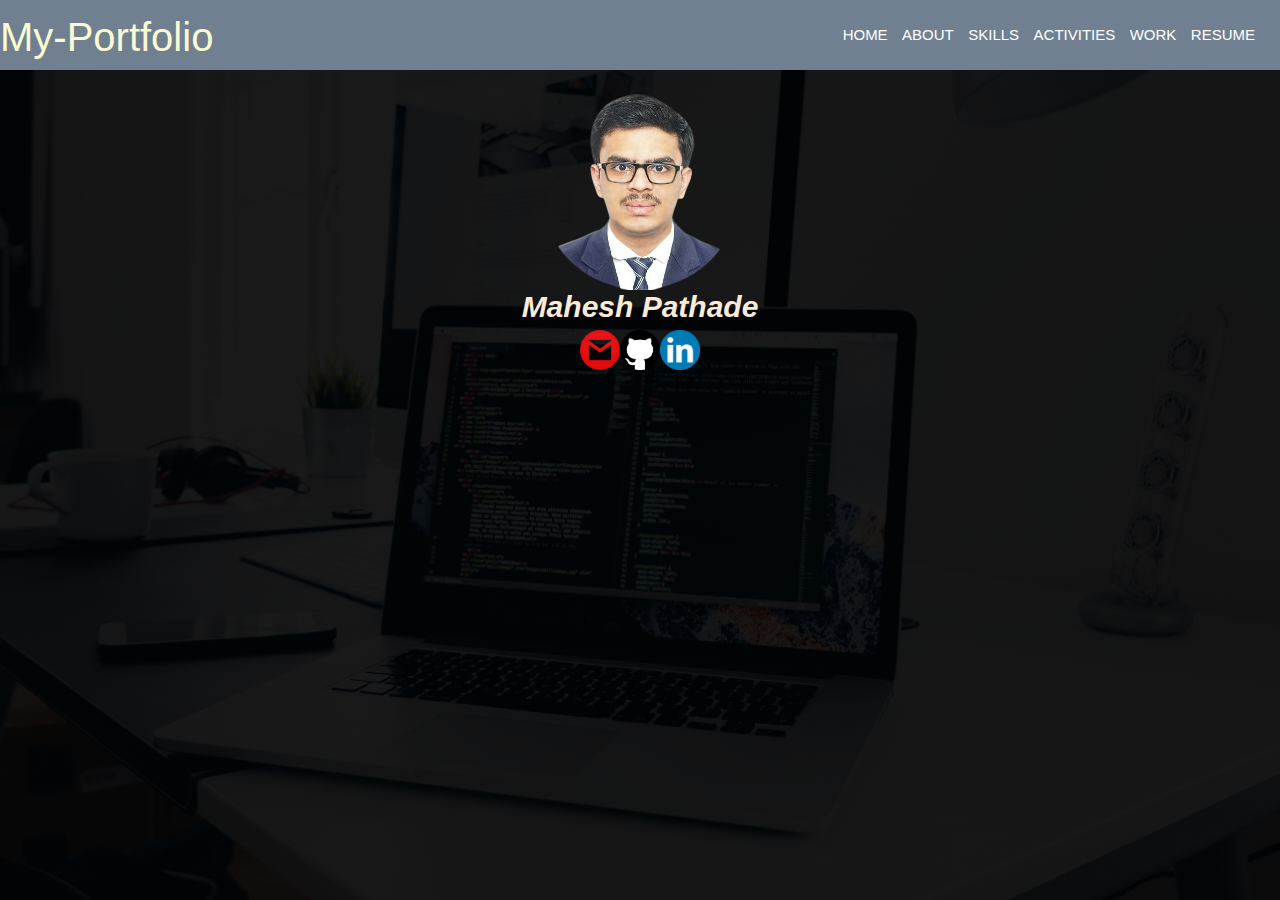
==== index.html @ 018d743a "linked_in" ====
<!DOCTYPE html>
<html lang="en">
<head>
    <meta charset="UTF-8">
    <meta name="viewport" content="width=device-width, initial-scale=1.0">
    <title>Mahesh_Pathade</title>
    <link rel="stylesheet" href="index.css">
</head>
<body>
    <!-- navigation bar -->
    <nav>
        <label class="logo">My-Portfolio</label>
        <ul class="active">
            <li><a  href="#" >Home</a></li>
            <li><a href="#">About</a></li>
            <li><a href="#">Skills</a></li>
            <li><a href="#">Activities</a></li>
            <li><a href="#">Work</a></li>
            <li><a href="#">Resume</a></li>
        </ul>
    </nav>
    <!-- create home section -->
    <section class="home" >
        <div class="box">
            <img  src="assets/crop.png" class="profile" alt=""  height="200px" width="200px" >
            <div class="name"  style="color: antiquewhite; "  ><center><h1>Mahesh Pathade</h1></center>
            </div>
            
        </div>
        <div class="position"  >
            <a href="mailto:maheshpathade010@gmail.com"target ><img src="assets/gmail.png" height="40px"  alt="Mail to Mahesh"></a>
            <a href="https://github.com/maheshpathade1103" target="_blank"><img src="assets/git.png" height="40px" alt=""></a>
            <a href="https://www.linkedin.com/in/mahesh-pathade-021a61166/" target="_blank"><img src="assets/linked_in.jpg" height="40px" alt=""></a>
        </div>
    </section>
    
</body>
</html>
---- index.css ----
*{
    padding: 0%;
    margin: 0%; 
    text-decoration: none;
    list-style: none;
    box-sizing: border-box;
}
h1{
    font-size: 30px;
    font-family: 'Franklin Gothic Medium', 'Arial Narrow', Arial, sans-serif;
    font-style: oblique;
    
    
}
body{
    font-family: 'Franklin Gothic Medium', 'Arial Narrow', Arial, sans-serif;
    background: linear-gradient(rgba(1,1,1,0.9), rgba(1,1,1,0.9)), url("assets/code.jpg");
    background-position: center;
    background-attachment: fixed;
    background-size: cover
}
nav{
    background-color: slategray;
    height: 70px ;
    width: 100%;
    
}

.logo{
    color: lightgoldenrodyellow;
    font-size: 40px;
    padding-left: 0 100px ;
    line-height: 75px;
}    

nav ul{
    float: right;
    margin-right: 20px;
}
nav ul li{
    display: inline;
    line-height:70px;
    margin: 0 5px;
}

nav ul li a{
    display: inline;
    font-size: 15px;
    text-transform: uppercase;
    border-radius: 5px;
}

a.active, a:hover{
    background: #1b9bff;
    transition: .5s;
}

.profile{
    display: block;
    margin-left: auto;
    margin-right: auto;
    margin-top: 20px ;
}
.name{
    margin-left: auto;
    margin-right: auto ;
    border-radius: 15px 50px 30px;
    font-weight: 100;
    width: 280px;
    height: 40px;
}

a {
    color: white;
    text-decoration: none;
  }
  .position{
    display: flex;
    justify-content: center;
    align-items: center;
  }
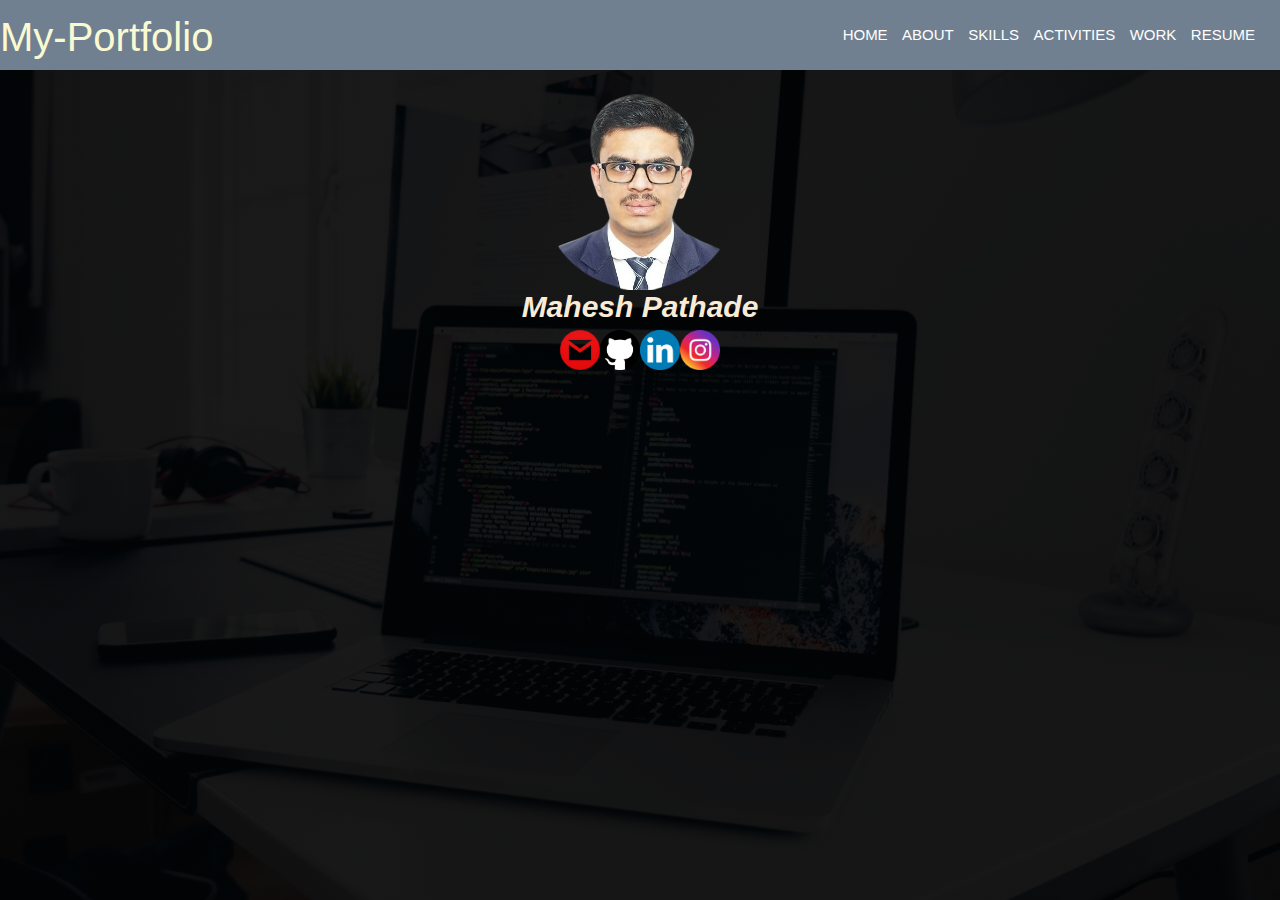
==== commit 7c8eb6f4: "insta updated" ====
--- a/index.html
+++ b/index.html
@@ -31,6 +31,7 @@
             <a href="mailto:maheshpathade010@gmail.com"target ><img src="assets/gmail.png" height="40px"  alt="Mail to Mahesh"></a>
             <a href="https://github.com/maheshpathade1103" target="_blank"><img src="assets/git.png" height="40px" alt=""></a>
             <a href="https://www.linkedin.com/in/mahesh-pathade-021a61166/" target="_blank"><img src="assets/linked_in.jpg" height="40px" alt=""></a>
+            <a href="https://www.instagram.com/oi_mahesh/" target="_blank"><img src="assets/insta.jpg" height="40px" alt=""></a>
         </div>
     </section>
     
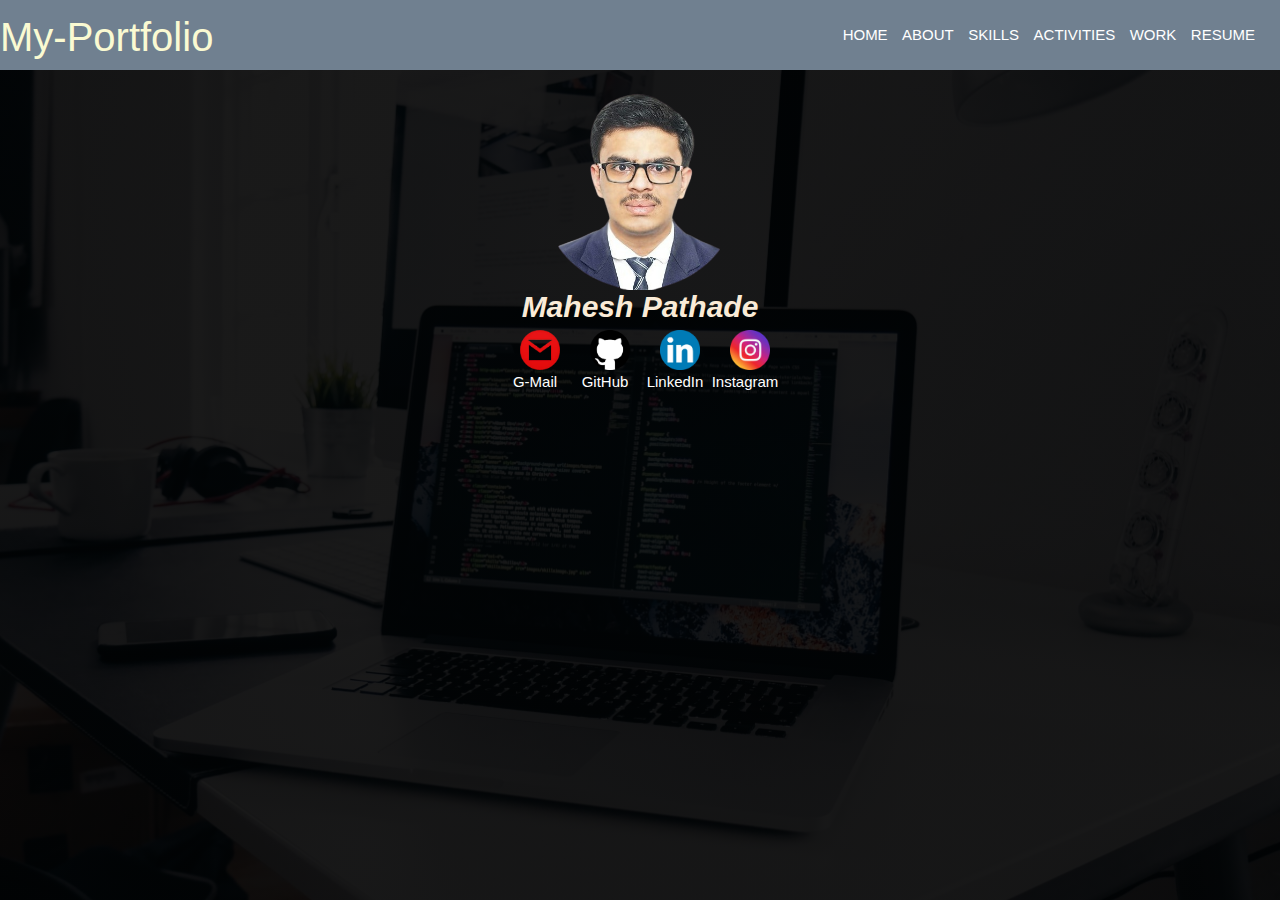
==== commit c4271831: "image caption" ====
--- a/index.html
+++ b/index.html
@@ -28,10 +28,11 @@
             
         </div>
         <div class="position"  >
-            <a href="mailto:maheshpathade010@gmail.com"target ><img src="assets/gmail.png" height="40px"  alt="Mail to Mahesh"></a>
-            <a href="https://github.com/maheshpathade1103" target="_blank"><img src="assets/git.png" height="40px" alt=""></a>
-            <a href="https://www.linkedin.com/in/mahesh-pathade-021a61166/" target="_blank"><img src="assets/linked_in.jpg" height="40px" alt=""></a>
-            <a href="https://www.instagram.com/oi_mahesh/" target="_blank"><img src="assets/insta.jpg" height="40px" alt=""></a>
+            <a href="mailto:maheshpathade010@gmail.com"target ><img src="assets/gmail.png" height="40px"  alt="Mail to Mahesh"><div class="img_caption">G-Mail</div></a>
+            <a href="https://github.com/maheshpathade1103" target="_blank"><img src="assets/git.png" height="40px" alt=""><div class="img_caption">GitHub</div></a>
+            <a href="https://www.linkedin.com/in/mahesh-pathade-021a61166/" target="_blank"><img src="assets/linked_in.jpg" height="40px" alt=""><div class="img_caption">LinkedIn</div></a>
+            <a href="https://www.instagram.com/oi_mahesh/" target="_blank"><img src="assets/insta.jpg" height="40px" alt="">
+                <div class="img_caption">Instagram</div></a>
         </div>
     </section>
     
--- a/index.css
+++ b/index.css
@@ -75,7 +75,21 @@
     text-decoration: none;
   }
   .position{
+    position: relative;
     display: flex;
     justify-content: center;
     align-items: center;
-  }+    font-size: 15px;
+  }
+  img {
+    margin-right: 10px;
+    margin-left: 20px;
+ }
+ .img_caption {
+    display: flex;
+    justify-content: center;
+    align-items: center;
+  }
+
+  
+  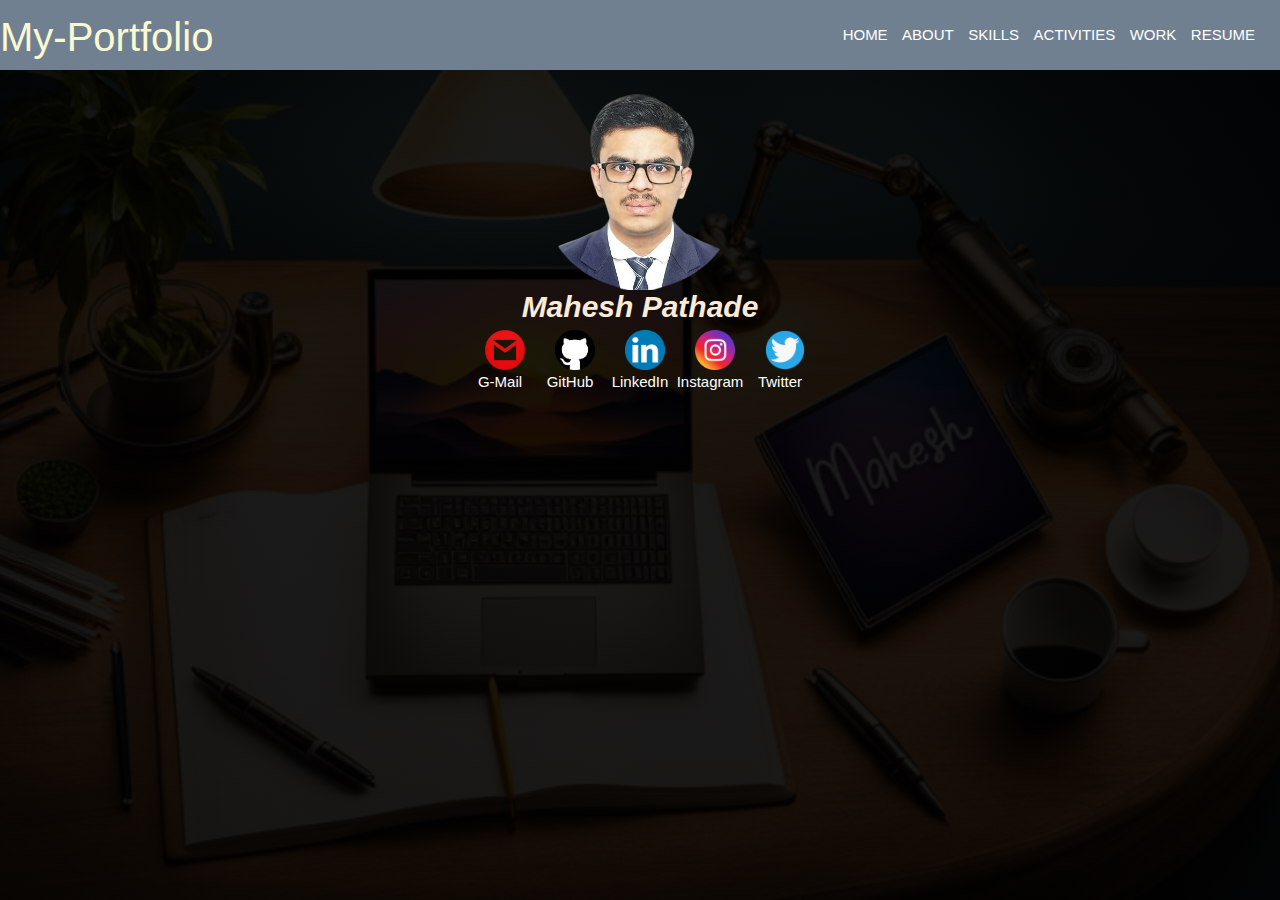
==== commit 86079667: "twitter" ====
--- a/index.html
+++ b/index.html
@@ -33,6 +33,8 @@
             <a href="https://www.linkedin.com/in/mahesh-pathade-021a61166/" target="_blank"><img src="assets/linked_in.jpg" height="40px" alt=""><div class="img_caption">LinkedIn</div></a>
             <a href="https://www.instagram.com/oi_mahesh/" target="_blank"><img src="assets/insta.jpg" height="40px" alt="">
                 <div class="img_caption">Instagram</div></a>
+            <a href="https://twitter.com/mh231103" target="_blank"><img src="assets/twitter.png" height="40px" alt="">
+                <div class="img_caption">Twitter</div></a>
         </div>
     </section>
     
--- a/index.css
+++ b/index.css
@@ -14,7 +14,7 @@
 }
 body{
     font-family: 'Franklin Gothic Medium', 'Arial Narrow', Arial, sans-serif;
-    background: linear-gradient(rgba(1,1,1,0.9), rgba(1,1,1,0.9)), url("assets/code.jpg");
+    background: linear-gradient(rgba(1,1,1,0.9), rgba(1,1,1,0.9)), url("assets/ai1.jpg");
     background-position: center;
     background-attachment: fixed;
     background-size: cover
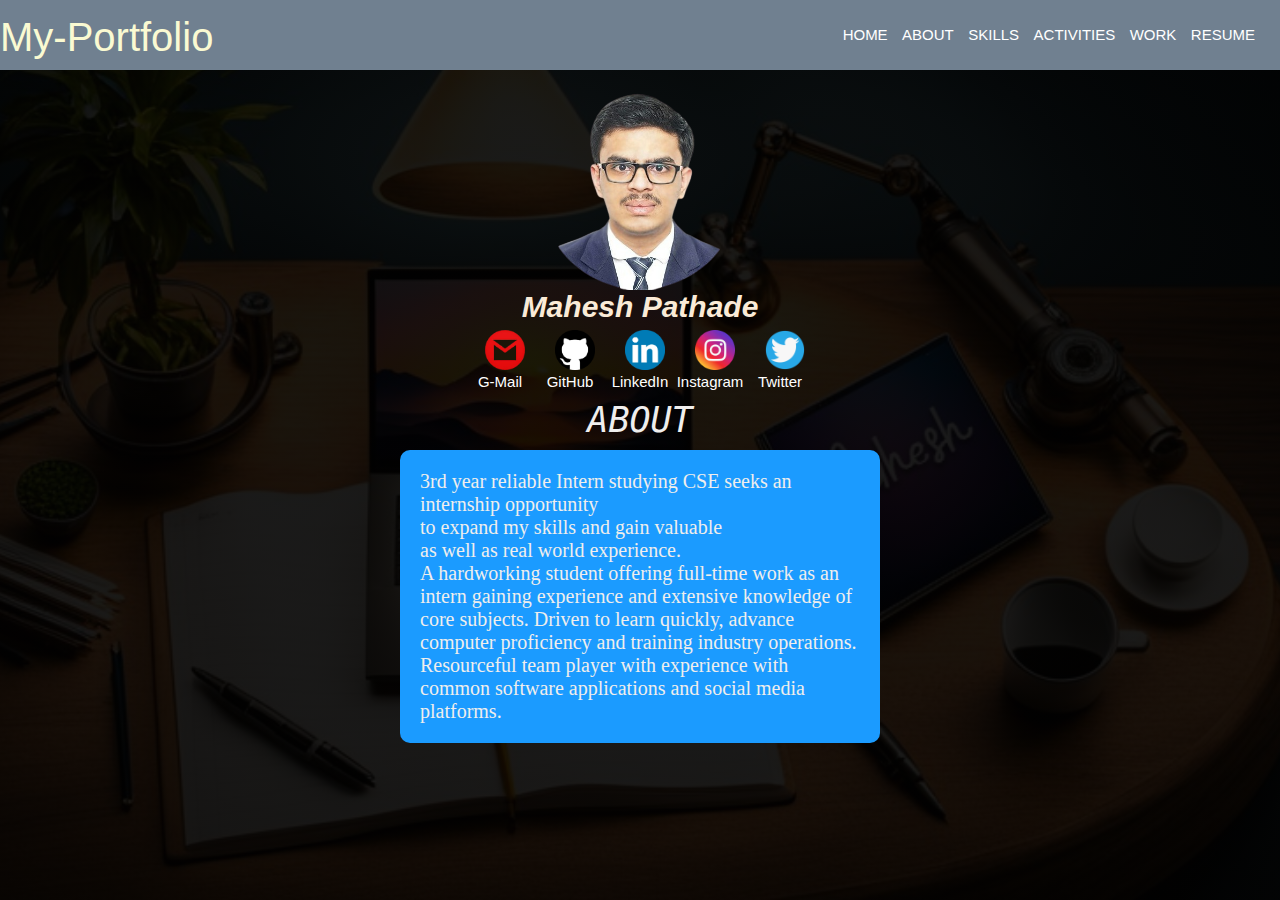
==== commit 6b36f104: "changes" ====
--- a/index.html
+++ b/index.html
@@ -16,7 +16,7 @@
             <li><a href="#">Skills</a></li>
             <li><a href="#">Activities</a></li>
             <li><a href="#">Work</a></li>
-            <li><a href="#">Resume</a></li>
+            <li><a href="https://drive.google.com/file/d/1YkjwjdULJrgZcBNYFemgKkuxGoYo8xE_/view?usp=sharing" target="_blank">Resume</a></li>
         </ul>
     </nav>
     <!-- create home section -->
@@ -37,6 +37,18 @@
                 <div class="img_caption">Twitter</div></a>
         </div>
     </section>
+    <section>
+        <div>
+            <h1 class="about" style="justify-content: center;"><center>ABOUT</center></h1>
+            <p class="explain" >3rd year reliable Intern studying CSE seeks an internship opportunity <br>
+                to expand my skills and gain valuable <br> as well as real world experience. <br>
+                A hardworking student offering full-time work as an intern gaining
+                experience and extensive knowledge of core subjects. Driven to learn
+                quickly, advance computer proficiency and training industry
+                operations. Resourceful team player with experience with common
+                software applications and social media platforms.</p>
+        </div>
+    </section>
     
 </body>
 </html>--- a/index.css
+++ b/index.css
@@ -9,7 +9,7 @@
     font-size: 30px;
     font-family: 'Franklin Gothic Medium', 'Arial Narrow', Arial, sans-serif;
     font-style: oblique;
-    
+    cursor: pointer;
     
 }
 body{
@@ -90,6 +90,28 @@
     justify-content: center;
     align-items: center;
   }
+  .about{
+    color: rgb(239, 238, 237);
+    font-family: monospace;
+    margin-top: 10px;
+    font-size: 35px;
+    font-weight: 300;
+    border-radius: 10px;
+  }
+  .explain{
+    padding: 20px;
+    margin-left: 400px;
+    margin-right: 400px;
+    color: rgb(239, 238, 237);
+    font-family: Cambria, Cochin, Georgia, Times, 'Times New Roman', serif;
+    margin-top: 10px;
+    font-size: 20px;
+    font-weight: 300;
+    border-radius: 10px;
+    background-color: #1b9bff;
+
+  }
+  
 
   
   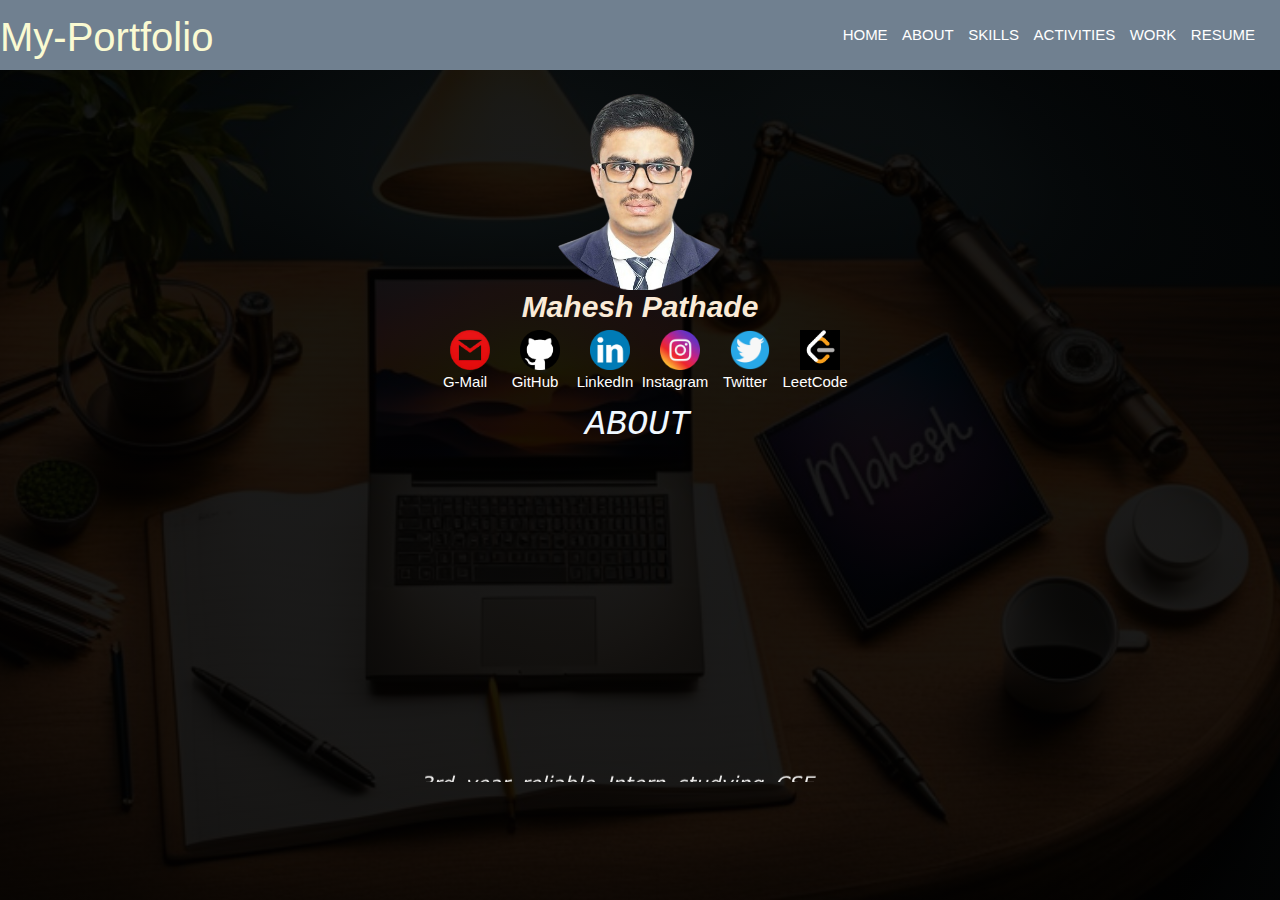
==== commit 17480574: "changes" ====
--- a/index.html
+++ b/index.html
@@ -16,7 +16,7 @@
             <li><a href="#">Skills</a></li>
             <li><a href="#">Activities</a></li>
             <li><a href="#">Work</a></li>
-            <li><a href="https://drive.google.com/file/d/1YkjwjdULJrgZcBNYFemgKkuxGoYo8xE_/view?usp=sharing" target="_blank">Resume</a></li>
+            <li><a href="https://drive.google.com/file/d/1YkjwjdULJrgZcBNYFemgKkuxGoYo8xE_/view?usp=sharing" >Resume</a></li>
         </ul>
     </nav>
     <!-- create home section -->
@@ -29,24 +29,28 @@
         </div>
         <div class="position"  >
             <a href="mailto:maheshpathade010@gmail.com"target ><img src="assets/gmail.png" height="40px"  alt="Mail to Mahesh"><div class="img_caption">G-Mail</div></a>
-            <a href="https://github.com/maheshpathade1103" target="_blank"><img src="assets/git.png" height="40px" alt=""><div class="img_caption">GitHub</div></a>
-            <a href="https://www.linkedin.com/in/mahesh-pathade-021a61166/" target="_blank"><img src="assets/linked_in.jpg" height="40px" alt=""><div class="img_caption">LinkedIn</div></a>
+            <a href="https://github.com/maheshpathade1103" ><img src="assets/git.png" height="40px" alt=""><div class="img_caption">GitHub</div></a>
+            <a href="https://www.linkedin.com/in/mahesh-pathade-021a61166/" ><img src="assets/linked_in.jpg" height="40px" alt=""><div class="img_caption">LinkedIn</div></a>
             <a href="https://www.instagram.com/oi_mahesh/" target="_blank"><img src="assets/insta.jpg" height="40px" alt="">
                 <div class="img_caption">Instagram</div></a>
-            <a href="https://twitter.com/mh231103" target="_blank"><img src="assets/twitter.png" height="40px" alt="">
+            <a href="https://twitter.com/mh231103" ><img src="assets/twitter.png" height="40px" alt="">
                 <div class="img_caption">Twitter</div></a>
+            <a href="https://leetcode.com/mbp07/" ><img src="assets/leet.png" height="40px" alt="">
+                <div class="img_caption">LeetCode</div></a>
         </div>
     </section>
     <section>
         <div>
-            <h1 class="about" style="justify-content: center;"><center>ABOUT</center></h1>
-            <p class="explain" >3rd year reliable Intern studying CSE seeks an internship opportunity <br>
-                to expand my skills and gain valuable <br> as well as real world experience. <br>
+            <h1 class="about" style=" color: aliceblue; justify-content: center;  height: fit-content; width: 110px; margin-left: auto; 
+            margin-right: auto; ">ABOUT</center></h1>
+            <p class="explain" ><marquee behavior="" direction="up" scrolldelay="400">3rd year reliable Intern studying CSE seeks an
+                 internship  opportunity <br>
+                to expand my skills and gain valuable as well as real world experience.  <br>
                 A hardworking student offering full-time work as an intern gaining
                 experience and extensive knowledge of core subjects. Driven to learn
                 quickly, advance computer proficiency and training industry
                 operations. Resourceful team player with experience with common
-                software applications and social media platforms.</p>
+                software applications and social media platforms. </marquee> </p>
         </div>
     </section>
     
--- a/index.css
+++ b/index.css
@@ -92,24 +92,24 @@
   }
   .about{
     color: rgb(239, 238, 237);
-    font-family: monospace;
-    margin-top: 10px;
+    font-family: 'Courier New', Courier, monospace;
+    margin-top: 15px;
     font-size: 35px;
     font-weight: 300;
-    border-radius: 10px;
+    border-radius: 50%;
   }
   .explain{
     padding: 20px;
     margin-left: 400px;
     margin-right: 400px;
     color: rgb(239, 238, 237);
-    font-family: Cambria, Cochin, Georgia, Times, 'Times New Roman', serif;
-    margin-top: 10px;
+    font-family: system-ui, -apple-system, BlinkMacSystemFont, 'Segoe UI', Roboto, Oxygen, Ubuntu, Cantarell, 'Open Sans', 'Helvetica Neue', sans-serif;
+    font-style: oblique;
+    margin-top: 5px;
     font-size: 20px;
     font-weight: 300;
     border-radius: 10px;
-    background-color: #1b9bff;
-
+    word-spacing: 5px;
   }
   
 
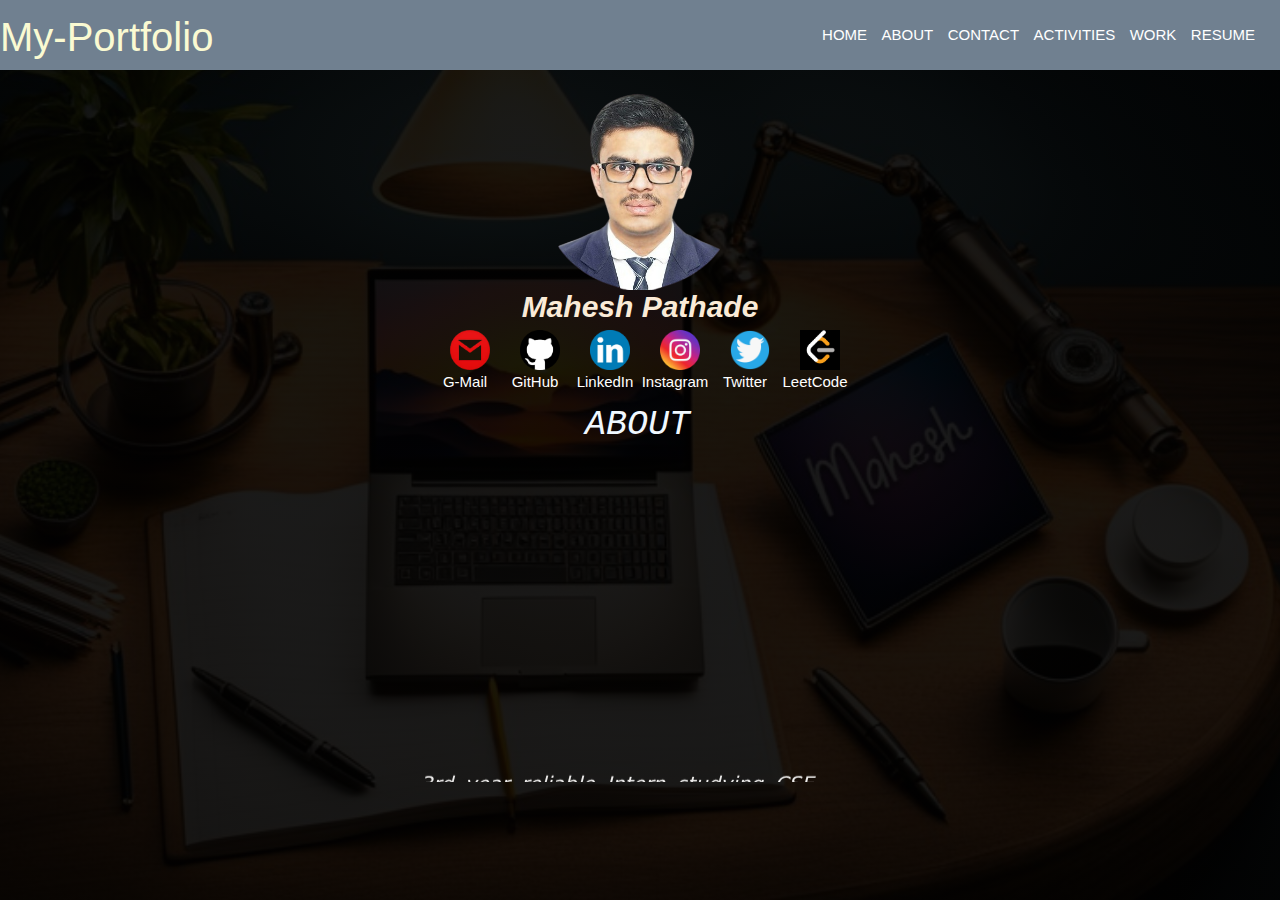
==== commit 6b7fed90: "contact" ====
--- a/index.html
+++ b/index.html
@@ -13,7 +13,7 @@
         <ul class="active">
             <li><a  href="#" >Home</a></li>
             <li><a href="#">About</a></li>
-            <li><a href="#">Skills</a></li>
+            <li><a href="contact.html" target="_self">Contact</a></li>
             <li><a href="#">Activities</a></li>
             <li><a href="#">Work</a></li>
             <li><a href="https://drive.google.com/file/d/1YkjwjdULJrgZcBNYFemgKkuxGoYo8xE_/view?usp=sharing" >Resume</a></li>
@@ -22,7 +22,7 @@
     <!-- create home section -->
     <section class="home" >
         <div class="box">
-            <img  src="assets/crop.png" class="profile" alt=""  height="200px" width="200px" >
+            <img  src="assets/crop.png" class="profile" alt=""  height="200px" width="200px"  >
             <div class="name"  style="color: antiquewhite; "  ><center><h1>Mahesh Pathade</h1></center>
             </div>
             
@@ -52,6 +52,7 @@
                 operations. Resourceful team player with experience with common
                 software applications and social media platforms. </marquee> </p>
         </div>
+        
     </section>
     
 </body>
--- a/index.css
+++ b/index.css
@@ -85,6 +85,7 @@
     margin-right: 10px;
     margin-left: 20px;
  }
+
  .img_caption {
     display: flex;
     justify-content: center;
